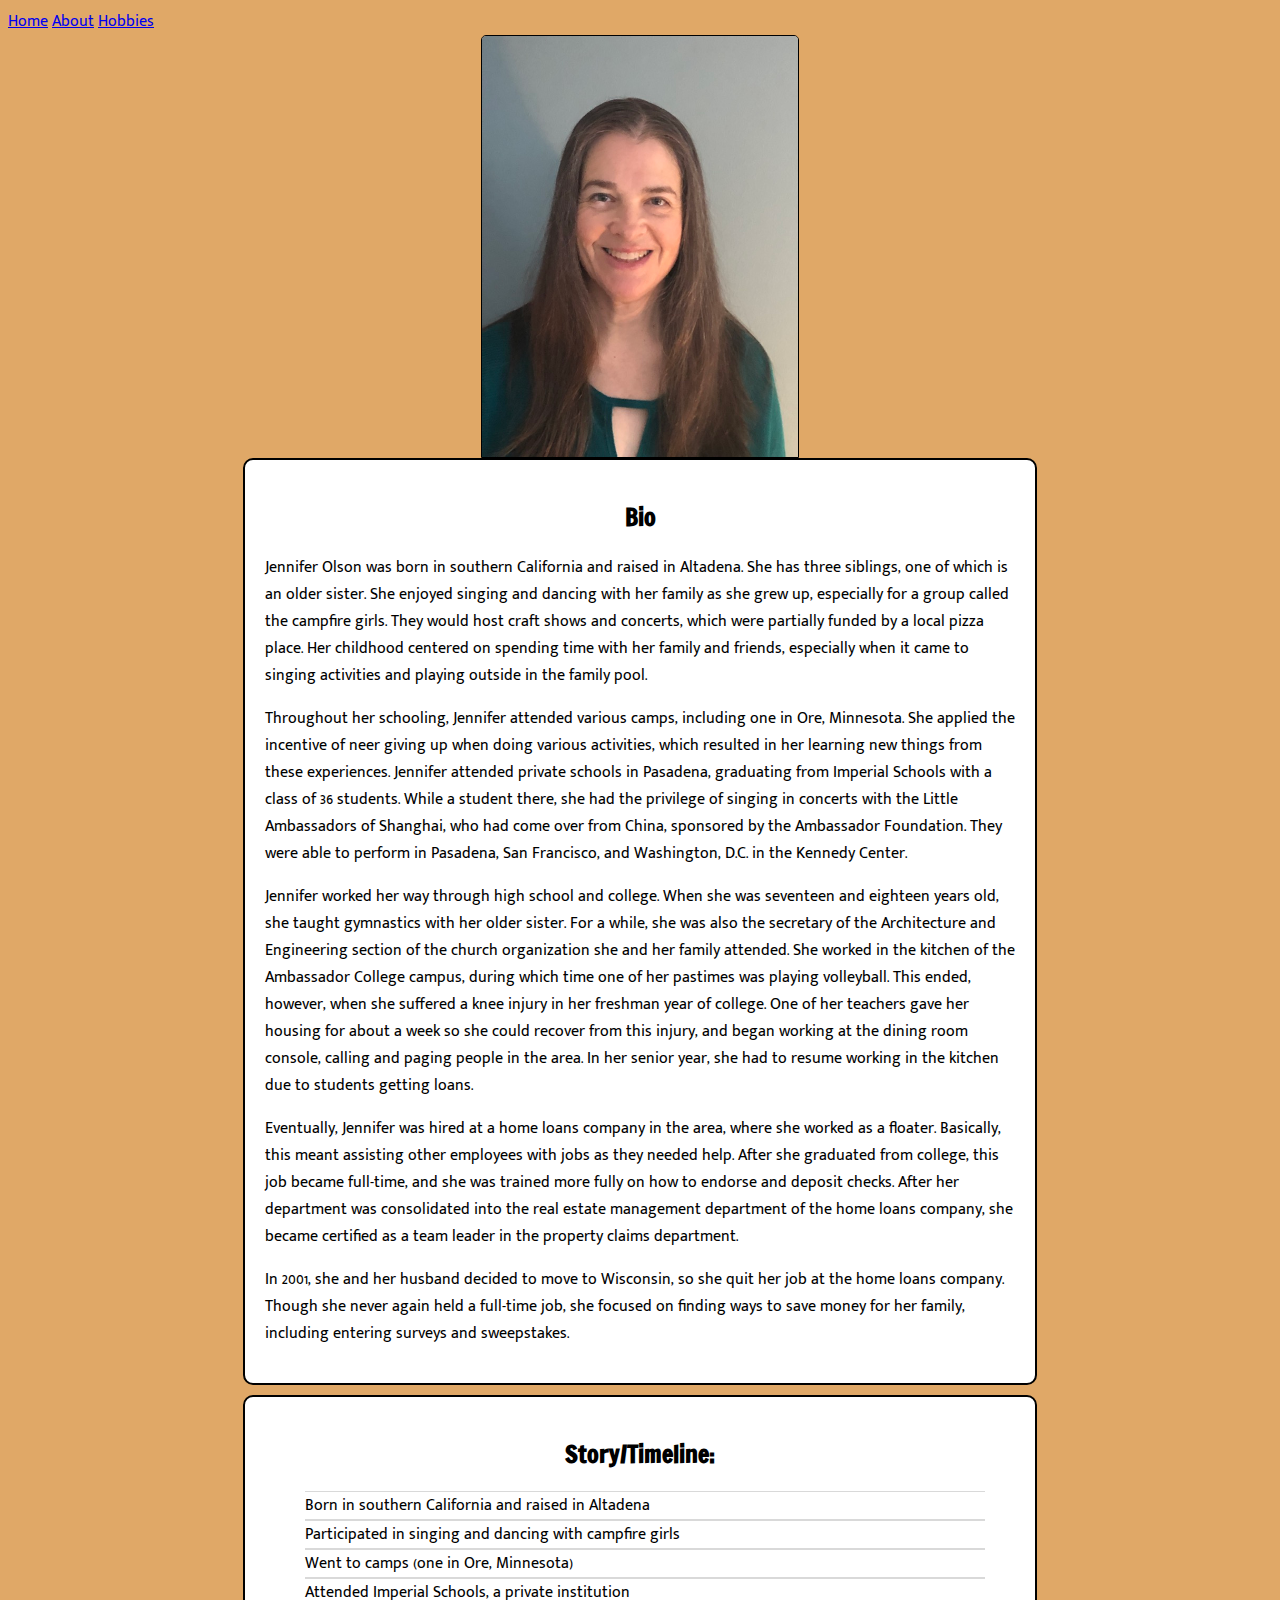
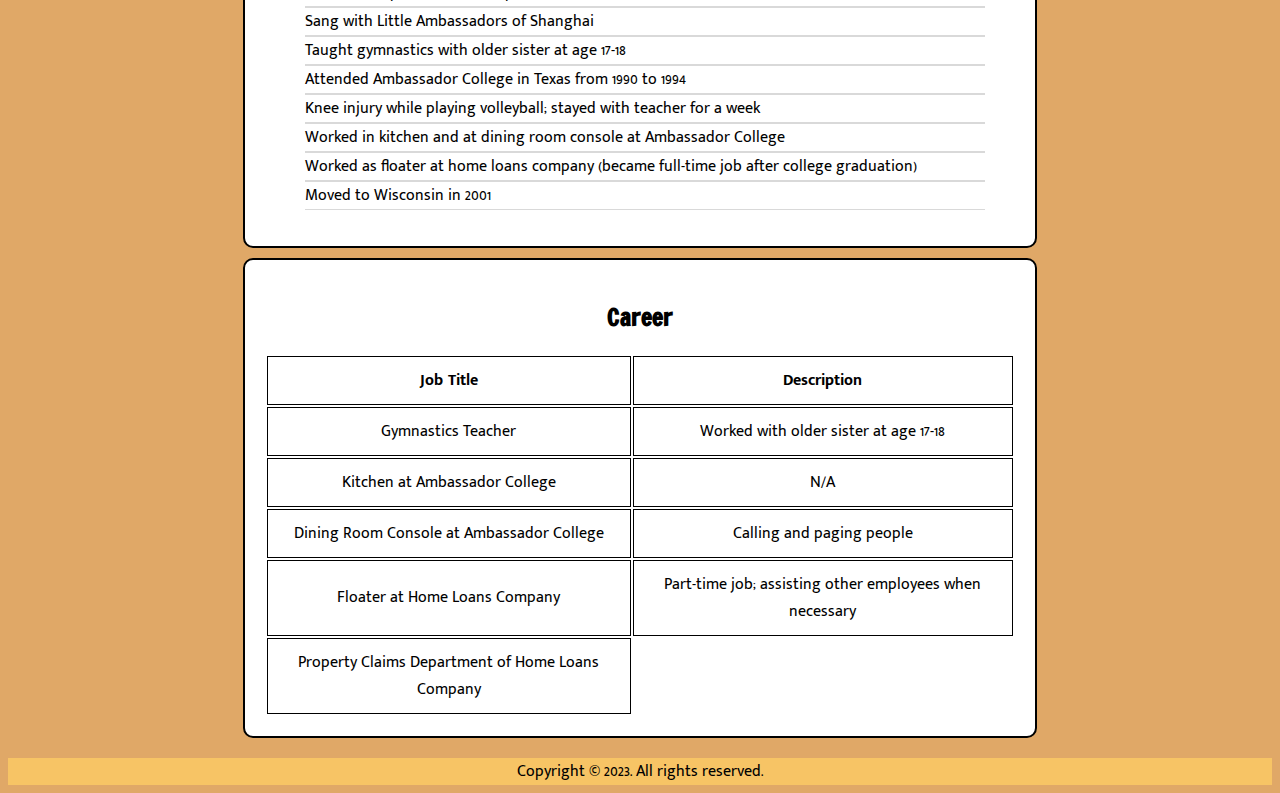
==== about.html @ bfa3c284 "Created basic structure of bioSite project." ====
<!DOCTYPE html>
<html>
  <head>
    <title>Jennifer Olson - About</title>
    <link rel="stylesheet" href="site.css" />
    <link
      href="https://fonts.googleapis.com/css2?family=Francois+One&family=Mukta+Malar&display=swap"
      rel="stylesheet"
    />
  </head>
  <body>
    <header>
      <nav>
        <a href="index.html">Home</a>
        <a href="about.html">About</a>
        <a href="hobbies.html">Hobbies</a>
      </nav>
    </header>
    <main>
      <img
        id="portrait"
        src="images/portrait.JPG"
        alt="Portrait of Jennifer Olson"
      />
      <div id="bio">
        <h2>Bio</h2>
        <p>
          Jennifer Olson was born in southern California and raised in Altadena.
          She has three siblings, one of which is an older sister. She enjoyed
          singing and dancing with her family as she grew up, especially for a
          group called the campfire girls. They would host craft shows and
          concerts, which were partially funded by a local pizza place. Her
          childhood centered on spending time with her family and friends,
          especially when it came to singing activities and playing outside in
          the family pool.
        </p>
        <p>
          Throughout her schooling, Jennifer attended various camps, including
          one in Ore, Minnesota. She applied the incentive of neer giving up
          when doing various activities, which resulted in her learning new
          things from these experiences. Jennifer attended private schools in
          Pasadena, graduating from Imperial Schools with a class of 36
          students. While a student there, she had the privilege of singing in
          concerts with the Little Ambassadors of Shanghai, who had come over
          from China, sponsored by the Ambassador Foundation. They were able to
          perform in Pasadena, San Francisco, and Washington, D.C. in the
          Kennedy Center.
        </p>
        <p>
          Jennifer worked her way through high school and college. When she was
          seventeen and eighteen years old, she taught gymnastics with her older
          sister. For a while, she was also the secretary of the Architecture
          and Engineering section of the church organization she and her family
          attended. She worked in the kitchen of the Ambassador College campus,
          during which time one of her pastimes was playing volleyball. This
          ended, however, when she suffered a knee injury in her freshman year
          of college. One of her teachers gave her housing for about a week so
          she could recover from this injury, and began working at the dining
          room console, calling and paging people in the area. In her senior
          year, she had to resume working in the kitchen due to students getting
          loans.
        </p>
        <p>
          Eventually, Jennifer was hired at a home loans company in the area,
          where she worked as a floater. Basically, this meant assisting other
          employees with jobs as they needed help. After she graduated from
          college, this job became full-time, and she was trained more fully on
          how to endorse and deposit checks. After her department was
          consolidated into the real estate management department of the home
          loans company, she became certified as a team leader in the property
          claims department.
        </p>
        <p>
          In 2001, she and her husband decided to move to Wisconsin, so she quit
          her job at the home loans company. Though she never again held a
          full-time job, she focused on finding ways to save money for her
          family, including entering surveys and sweepstakes.
        </p>
      </div>
      <div id="timeline">
        <h2>Story/Timeline:</h2>
        <ul>
          <li>Born in southern California and raised in Altadena</li>
          <li>Participated in singing and dancing with campfire girls</li>
          <li>Went to camps (one in Ore, Minnesota)</li>
          <li>Attended Imperial Schools, a private institution</li>
          <li>Sang with Little Ambassadors of Shanghai</li>
          <li>Taught gymnastics with older sister at age 17-18</li>
          <li>Attended Ambassador College in Texas from 1990 to 1994</li>
          <li>
            Knee injury while playing volleyball; stayed with teacher for a week
          </li>
          <li>
            Worked in kitchen and at dining room console at Ambassador College
          </li>
          <li>
            Worked as floater at home loans company (became full-time job after
            college graduation)
          </li>
          <li>Moved to Wisconsin in 2001</li>
        </ul>
      </div>
      <div id="career">
        <h2>Career</h2>
        <table>
          <tr>
            <th>Job Title</th>
            <th>Description</th>
          </tr>
          <tr>
            <td>Gymnastics Teacher</td>
            <td>Worked with older sister at age 17-18</td>
          </tr>
          <tr>
            <td>Kitchen at Ambassador College</td>
            <td>N/A</td>
          </tr>
          <tr>
            <td>Dining Room Console at Ambassador College</td>
            <td>Calling and paging people</td>
          </tr>
          <tr>
            <td>Floater at Home Loans Company</td>
            <td>Part-time job; assisting other employees when necessary</td>
          </tr>
          <tr>
            <td>Property Claims Department of Home Loans Company</td>
          </tr>
        </table>
      </div>
    </main>
    <footer>Copyright &copy; 2023. All rights reserved.</footer>
  </body>
</html>
---- site.css ----
body {
  background-color: #e0a867;
  font-family: "Mukta Malar", sans-serif;
}

#bio,
#timeline,
#career,
#description,
#accomplishments,
.hobby {
  width: 750px;
  margin-left: auto;
  margin-right: auto;
  background-color: white;
  padding: 20px;
  border: 2px solid black;
  border-radius: 10px;
  margin-bottom: 10px;
}

#bio > h2,
#timeline > h2,
#career > h2 {
  text-align: center;
}

h1,
h2,
h3,
h4 {
  font-family: "Francois One", sans-serif;
  text-align: center;
}

#timeline > ul {
  list-style: none;
  margin-right: 30px;
}

#timeline li {
  border-top: 1px solid #d9d9d9;
  border-bottom: 1px solid #d9d9d9;
}

#portrait {
  height: auto;
  width: 25%;
  display: block;
  margin-left: auto;
  margin-right: auto;
  border-radius: 5px;
  border: 1px solid black;
  border-bottom-left-radius: 0;
  border-bottom-right-radius: 0;
}

#career table {
  margin-left: auto;
  margin-right: auto;
}

#career th,
#career td {
  border: 1px solid black;
  padding: 10px;
  text-align: center;
}

#description > h2 {
  text-align: center;
}

footer {
  background-color: #f7c465;
  text-align: center;
  margin-top: 20px;
}

.hobby img {
  display: inline;
}

#exerciseImage {
  margin-left: 500px;
}
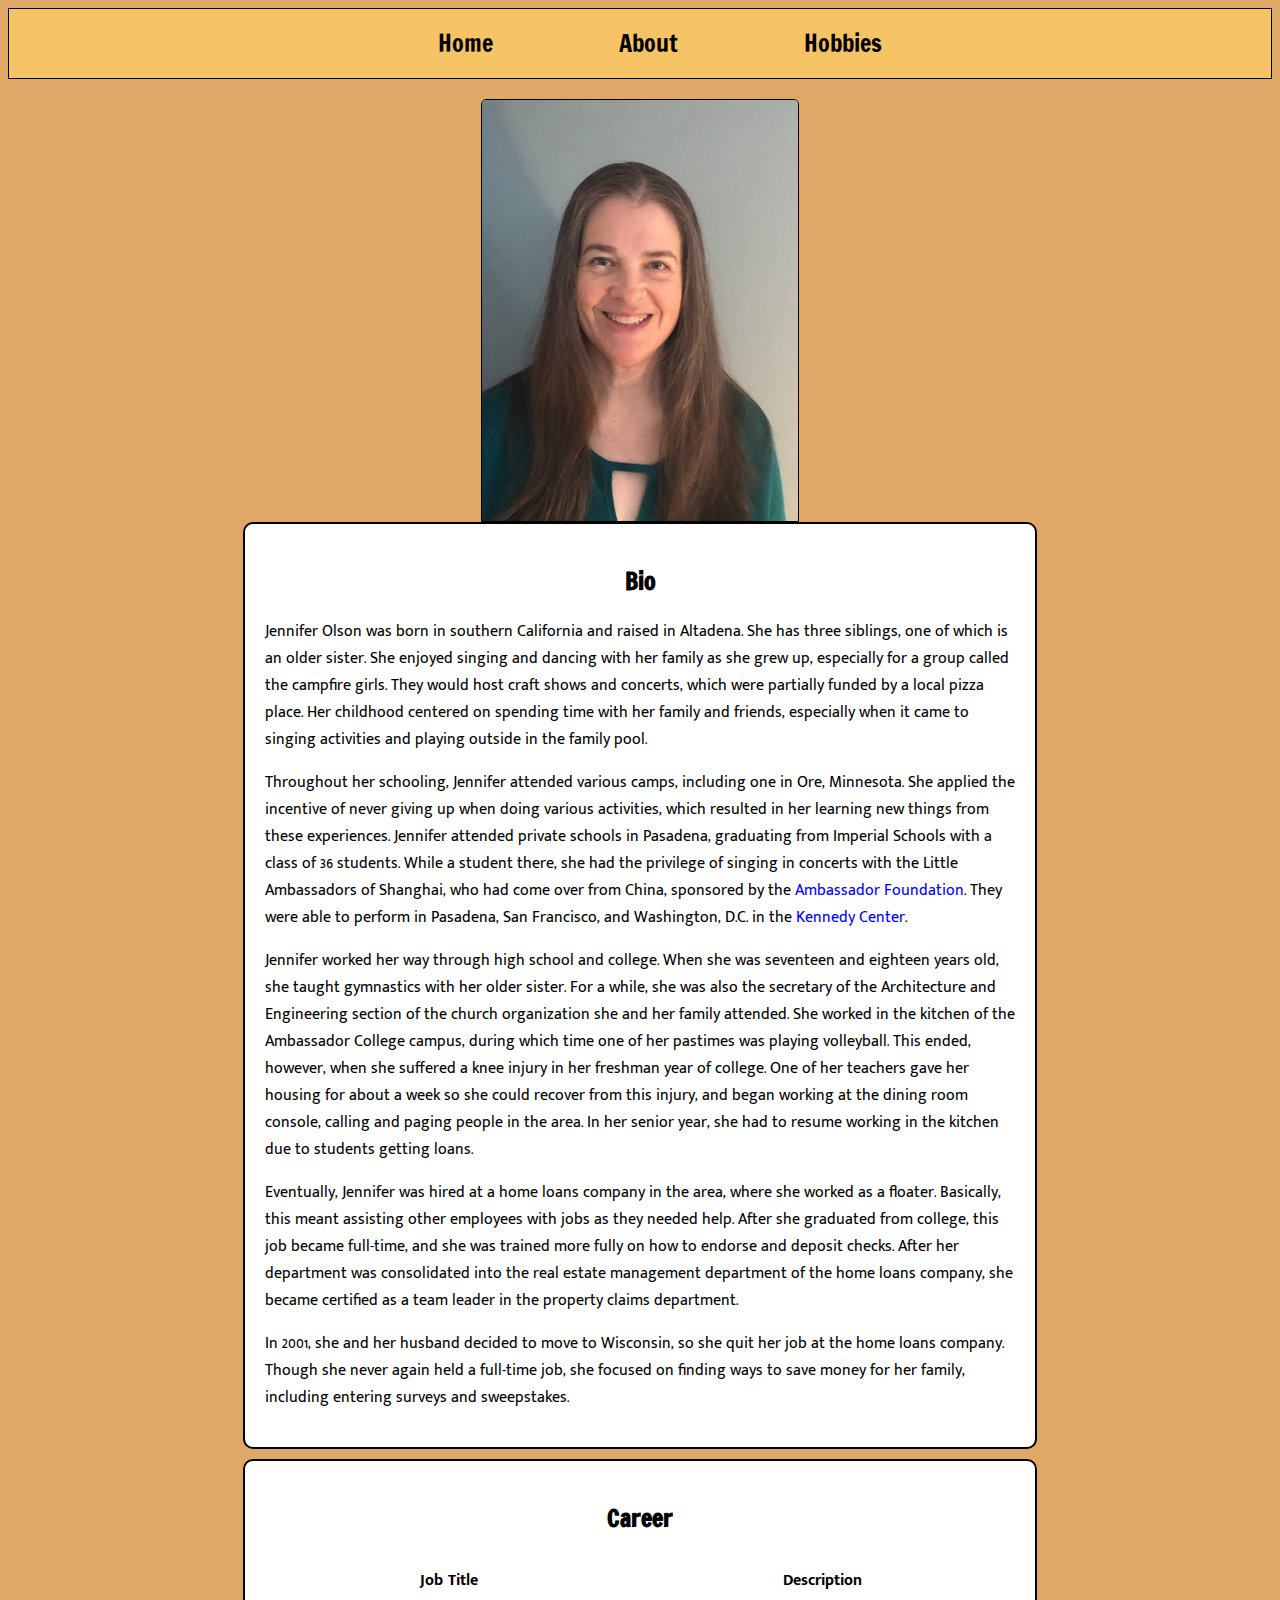
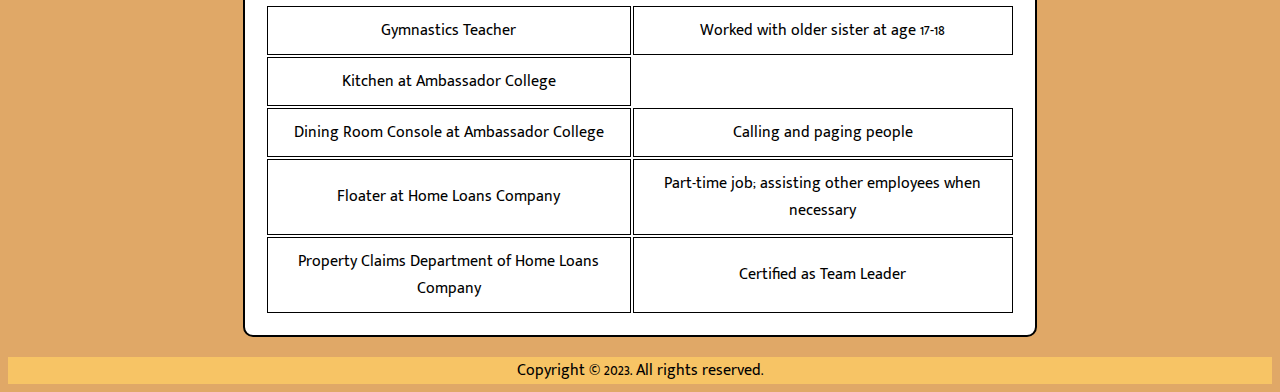
==== commit b3d9645d: "Completed Module 8.2 Assignment." ====
--- a/about.html
+++ b/about.html
@@ -11,9 +11,11 @@
   <body>
     <header>
       <nav>
-        <a href="index.html">Home</a>
-        <a href="about.html">About</a>
-        <a href="hobbies.html">Hobbies</a>
+        <ul>
+          <li><a href="index.html">Home</a></li>
+          <li><a href="about.html">About</a></li>
+          <li><a href="hobbies.html">Hobbies</a></li>
+        </ul>
       </nav>
     </header>
     <main>
@@ -36,15 +38,20 @@
         </p>
         <p>
           Throughout her schooling, Jennifer attended various camps, including
-          one in Ore, Minnesota. She applied the incentive of neer giving up
+          one in Ore, Minnesota. She applied the incentive of never giving up
           when doing various activities, which resulted in her learning new
           things from these experiences. Jennifer attended private schools in
           Pasadena, graduating from Imperial Schools with a class of 36
           students. While a student there, she had the privilege of singing in
           concerts with the Little Ambassadors of Shanghai, who had come over
-          from China, sponsored by the Ambassador Foundation. They were able to
-          perform in Pasadena, San Francisco, and Washington, D.C. in the
-          Kennedy Center.
+          from China, sponsored by the
+          <a href="https://afpasadena.org/" target="_blank"
+            >Ambassador Foundation</a
+          >. They were able to perform in Pasadena, San Francisco, and
+          Washington, D.C. in the
+          <a href="https://www.kennedy-center.org/" target="_blank"
+            >Kennedy Center</a
+          >.
         </p>
         <p>
           Jennifer worked her way through high school and college. When she was
@@ -77,29 +84,6 @@
           family, including entering surveys and sweepstakes.
         </p>
       </div>
-      <div id="timeline">
-        <h2>Story/Timeline:</h2>
-        <ul>
-          <li>Born in southern California and raised in Altadena</li>
-          <li>Participated in singing and dancing with campfire girls</li>
-          <li>Went to camps (one in Ore, Minnesota)</li>
-          <li>Attended Imperial Schools, a private institution</li>
-          <li>Sang with Little Ambassadors of Shanghai</li>
-          <li>Taught gymnastics with older sister at age 17-18</li>
-          <li>Attended Ambassador College in Texas from 1990 to 1994</li>
-          <li>
-            Knee injury while playing volleyball; stayed with teacher for a week
-          </li>
-          <li>
-            Worked in kitchen and at dining room console at Ambassador College
-          </li>
-          <li>
-            Worked as floater at home loans company (became full-time job after
-            college graduation)
-          </li>
-          <li>Moved to Wisconsin in 2001</li>
-        </ul>
-      </div>
       <div id="career">
         <h2>Career</h2>
         <table>
@@ -113,7 +97,6 @@
           </tr>
           <tr>
             <td>Kitchen at Ambassador College</td>
-            <td>N/A</td>
           </tr>
           <tr>
             <td>Dining Room Console at Ambassador College</td>
@@ -125,6 +108,7 @@
           </tr>
           <tr>
             <td>Property Claims Department of Home Loans Company</td>
+            <td>Certified as Team Leader</td>
           </tr>
         </table>
       </div>
--- a/site.css
+++ b/site.css
@@ -60,9 +60,14 @@
   margin-right: auto;
 }
 
-#career th,
 #career td {
   border: 1px solid black;
+  padding: 10px;
+  text-align: center;
+}
+
+#career th {
+  border: none;
   padding: 10px;
   text-align: center;
 }
@@ -84,3 +89,78 @@
 #exerciseImage {
   margin-left: 500px;
 }
+
+nav {
+  background-color: #f7c465;
+  padding-top: 1px;
+  padding-bottom: 1px;
+  margin-left: auto;
+  margin-right: auto;
+  margin-bottom: 20px;
+  border: 1px solid black;
+}
+
+nav ul {
+  list-style: none;
+  text-align: center;
+}
+
+nav a {
+  text-decoration: none;
+  color: black;
+  font-family: "Francois One", sans-serif;
+  text-align: center;
+  font-size: 1.5em;
+}
+
+nav a:hover,
+nav a:active {
+  text-decoration: underline;
+}
+
+nav li {
+  display: inline-block;
+  margin-left: 5%;
+  margin-right: 5%;
+}
+
+figure {
+  display: inline-block;
+}
+
+figure img {
+  width: 165px;
+}
+
+#computer_content,
+#cooking_content,
+#exercising_content {
+  display: flex;
+}
+
+#computer_content img,
+#cooking_content img,
+#exercising_content img {
+  height: 175px;
+}
+
+#computer_content img,
+#cooking_content img {
+  margin-right: 20px;
+}
+
+#exercising_content img {
+  margin-left: 20px;
+}
+
+figcaption {
+  font-family: "Mukta Malar", sans-serif;
+  font-size: 10px;
+  width: 165px;
+  text-align: center;
+}
+
+a {
+  color: blue;
+  text-decoration: none;
+}
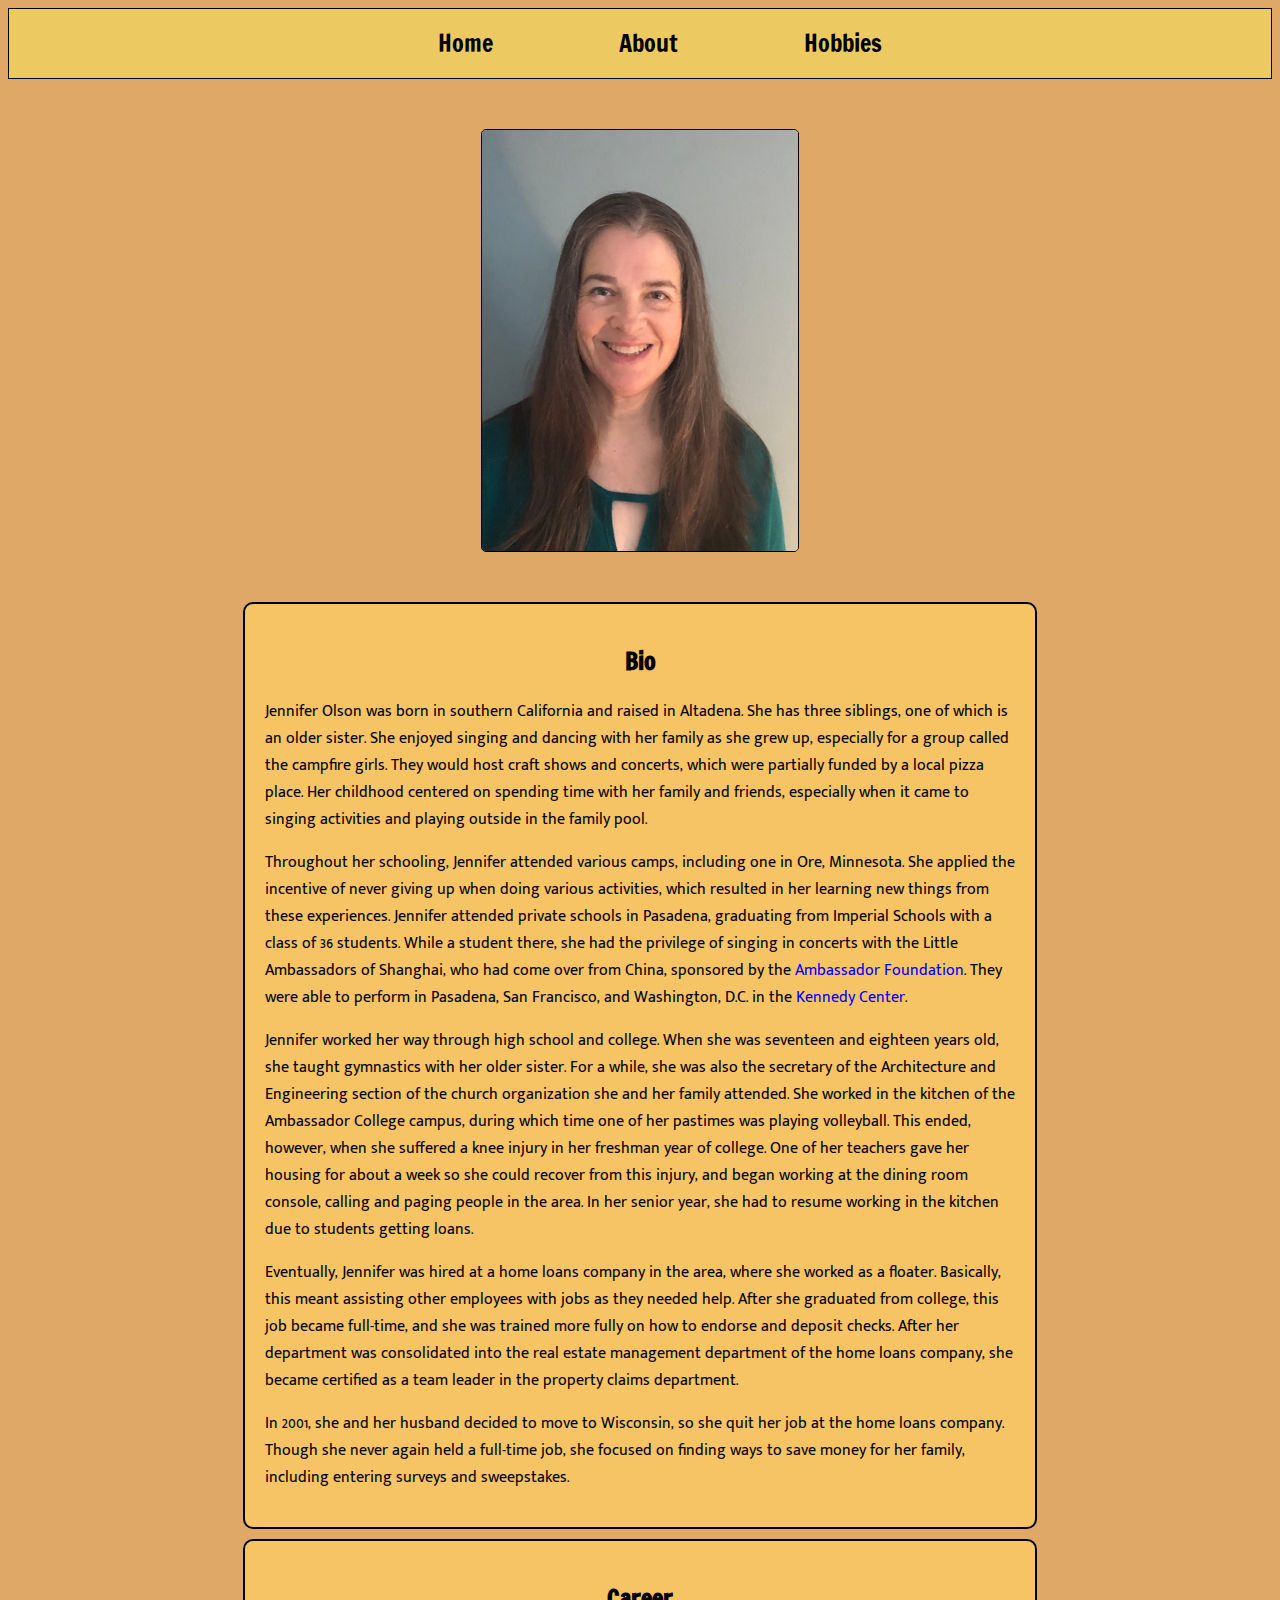
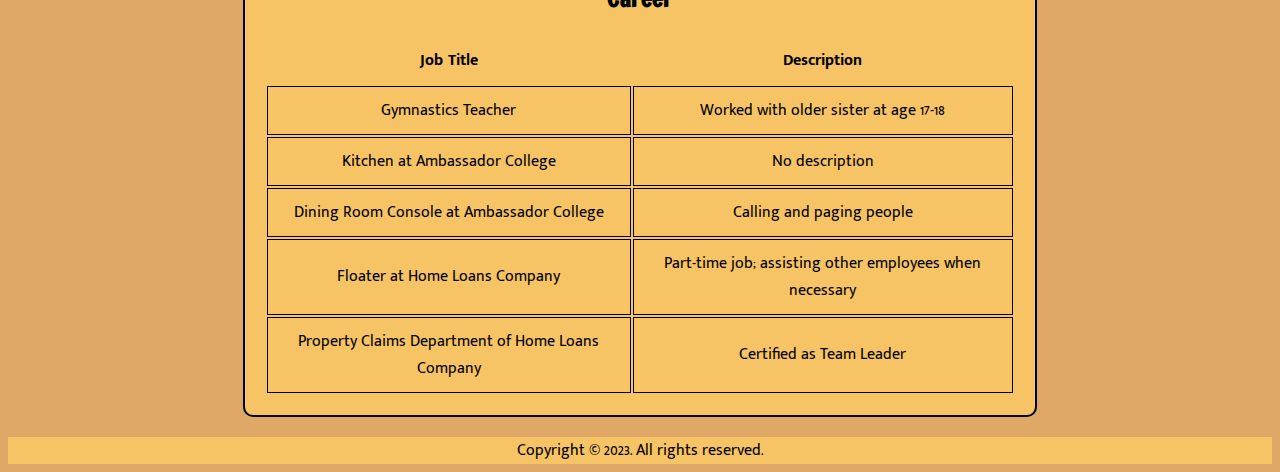
==== commit 078fbaae: "Modified content and styles based on peer review." ====
--- a/about.html
+++ b/about.html
@@ -3,6 +3,8 @@
   <head>
     <title>Jennifer Olson - About</title>
     <link rel="stylesheet" href="site.css" />
+    <meta name="description" content="bioSite Project" />
+    <meta name="author" content="Jared Olson" />
     <link
       href="https://fonts.googleapis.com/css2?family=Francois+One&family=Mukta+Malar&display=swap"
       rel="stylesheet"
@@ -97,6 +99,7 @@
           </tr>
           <tr>
             <td>Kitchen at Ambassador College</td>
+            <td>No description</td>
           </tr>
           <tr>
             <td>Dining Room Console at Ambassador College</td>
--- a/site.css
+++ b/site.css
@@ -17,6 +17,7 @@
   border: 2px solid black;
   border-radius: 10px;
   margin-bottom: 10px;
+  background-color: #f7c465;
 }
 
 #bio > h2,
@@ -39,8 +40,7 @@
 }
 
 #timeline li {
-  border-top: 1px solid #d9d9d9;
-  border-bottom: 1px solid #d9d9d9;
+  border-bottom: 1px solid black;
 }
 
 #portrait {
@@ -49,10 +49,10 @@
   display: block;
   margin-left: auto;
   margin-right: auto;
+  margin-top: 50px;
+  margin-bottom: 50px;
   border-radius: 5px;
   border: 1px solid black;
-  border-bottom-left-radius: 0;
-  border-bottom-right-radius: 0;
 }
 
 #career table {
@@ -91,7 +91,7 @@
 }
 
 nav {
-  background-color: #f7c465;
+  background-color: #edca61;
   padding-top: 1px;
   padding-bottom: 1px;
   margin-left: auto;
